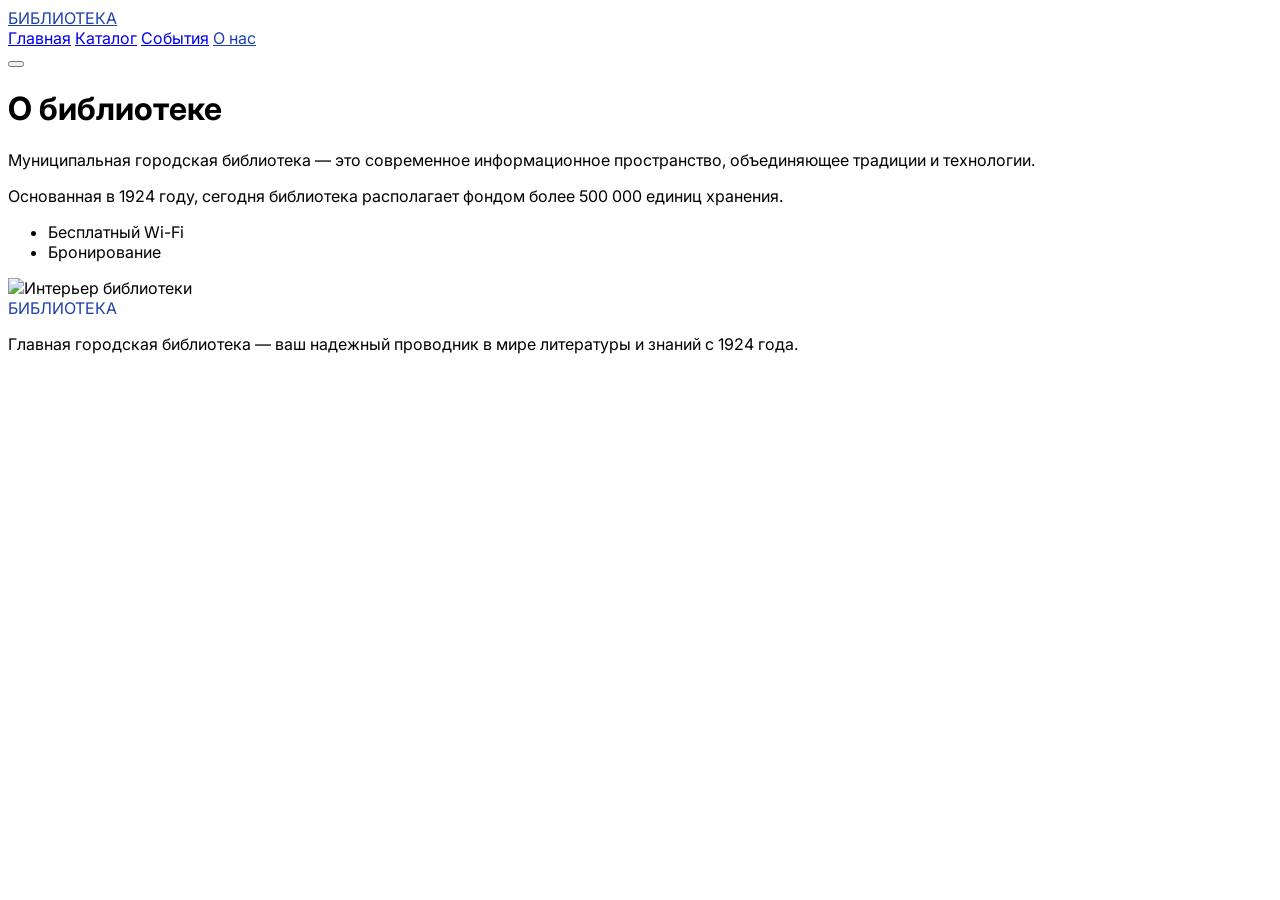
==== static_version/about.html @ 0072c672 "feat: Implement static pages for library portal Adds basic HTML structure and styling for the homepa" ====
<!DOCTYPE html>
<html lang="ru">
<head>
    <meta charset="UTF-8">
    <meta name="viewport" content="width=device-width, initial-scale=1.0">
    <title>О нас — Городская Библиотека</title>
    <script src="https://cdn.tailwindcss.com"></script>
    <script src="https://unpkg.com/lucide@latest"></script>
    <style>
        @import url('https://fonts.googleapis.com/css2?family=Inter:wght@400;600;700&display=swap');
        body { font-family: 'Inter', sans-serif; }
        .brand-blue { background-color: #1e40af; }
        .text-brand-blue { color: #1e40af; }
        .border-brand-blue { border-color: #1e40af; }
    </style>
</head>
<body class="bg-white min-h-screen flex flex-col">
    <nav class="border-b border-gray-100 py-4 px-6 bg-white sticky top-0 z-50">
        <div class="max-w-7xl mx-auto flex justify-between items-center">
            <a href="index.html" class="flex items-center gap-2 text-brand-blue font-bold text-xl">
                <i data-lucide="book"></i>
                <span>БИБЛИОТЕКА</span>
            </a>
            <div class="hidden md:flex gap-8 text-sm font-bold text-gray-600 uppercase tracking-wider">
                <a href="index.html" class="hover:text-brand-blue transition-colors">Главная</a>
                <a href="catalog.html" class="hover:text-brand-blue transition-colors">Каталог</a>
                <a href="events.html" class="hover:text-brand-blue transition-colors">События</a>
                <a href="about.html" class="text-brand-blue">О нас</a>
            </div>
            <button class="p-2 text-gray-400 hover:text-brand-blue transition-colors">
                <i data-lucide="user"></i>
            </button>
        </div>
    </nav>

    <main class="flex-grow py-8 px-4 max-w-7xl mx-auto">
        <div class="grid md:grid-cols-2 gap-8 items-start">
            <div>
                <h1 class="text-2xl font-bold text-gray-900 mb-4">О библиотеке</h1>
                <div class="space-y-3 text-sm text-gray-600 leading-relaxed">
                    <p>Муниципальная городская библиотека — это современное информационное пространство, объединяющее традиции и технологии.</p>
                    <p>Основанная в 1924 году, сегодня библиотека располагает фондом более 500 000 единиц хранения.</p>
                </div>
                <div class="mt-6 p-4 bg-blue-50 rounded-lg border border-blue-100">
                    <ul class="grid grid-cols-2 gap-3">
                        <li class="flex items-center gap-2 text-[10px] text-gray-700 font-bold uppercase">
                            <div class="w-1 h-1 bg-brand-blue rounded-full"></div>
                            Бесплатный Wi-Fi
                        </li>
                        <li class="flex items-center gap-2 text-[10px] text-gray-700 font-bold uppercase">
                            <div class="w-1 h-1 bg-brand-blue rounded-full"></div>
                            Бронирование
                        </li>
                    </ul>
                </div>
            </div>
            <div class="relative">
                <img src="https://picsum.photos/seed/lib-interior/800/600" alt="Интерьер библиотеки" class="rounded-lg shadow-lg border border-gray-200">
            </div>
        </div>
    </main>

    <footer class="bg-white border-t border-gray-100 py-10 px-6 mt-auto">
        <div class="max-w-7xl mx-auto grid grid-cols-1 md:grid-cols-4 gap-10">
            <div class="col-span-1 md:col-span-2">
                <div class="flex items-center gap-2 text-brand-blue font-bold text-xl mb-4">
                    <i data-lucide="book"></i>
                    <span>БИБЛИОТЕКА</span>
                </div>
                <p class="text-sm text-gray-500 max-w-sm">Главная городская библиотека — ваш надежный проводник в мире литературы и знаний с 1924 года.</p>
            </div>
        </div>
    </footer>

    <script>
        lucide.createIcons();
    </script>
</body>
</html>
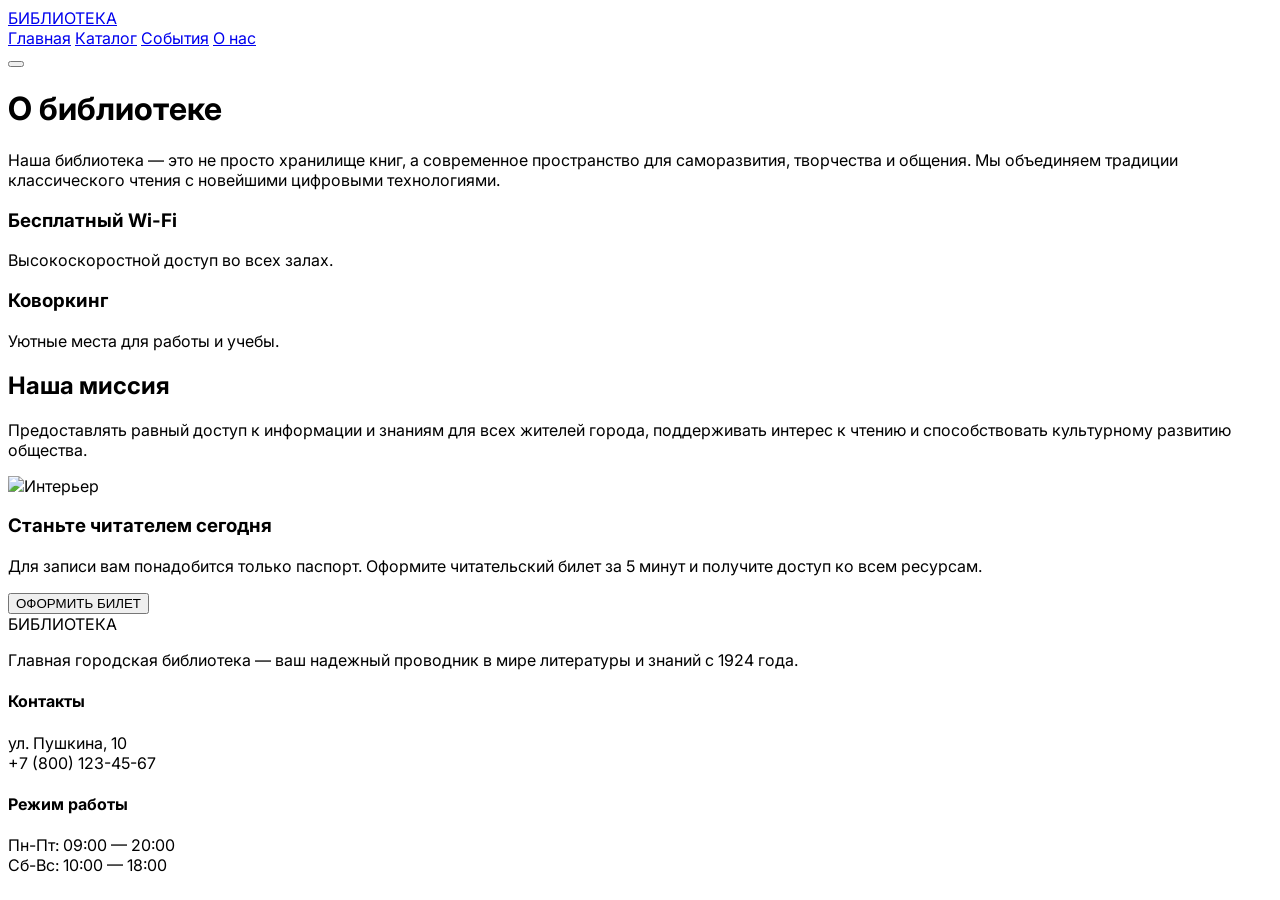
==== commit f653632a: "feat: Use explicit color codes for branding Replaces custom CSS classes with direct Tailwind color u" ====
--- a/static_version/about.html
+++ b/static_version/about.html
@@ -9,65 +9,84 @@
     <style>
         @import url('https://fonts.googleapis.com/css2?family=Inter:wght@400;600;700&display=swap');
         body { font-family: 'Inter', sans-serif; }
-        .brand-blue { background-color: #1e40af; }
-        .text-brand-blue { color: #1e40af; }
-        .border-brand-blue { border-color: #1e40af; }
     </style>
 </head>
 <body class="bg-white min-h-screen flex flex-col">
     <nav class="border-b border-gray-100 py-4 px-6 bg-white sticky top-0 z-50">
-        <div class="max-w-7xl mx-auto flex justify-between items-center">
-            <a href="index.html" class="flex items-center gap-2 text-brand-blue font-bold text-xl">
+        <div class="max-w-full lg:px-12 mx-auto flex justify-between items-center">
+            <a href="index.html" class="flex items-center gap-2 text-[#1e40af] font-bold text-xl">
                 <i data-lucide="book"></i>
                 <span>БИБЛИОТЕКА</span>
             </a>
             <div class="hidden md:flex gap-8 text-sm font-bold text-gray-600 uppercase tracking-wider">
-                <a href="index.html" class="hover:text-brand-blue transition-colors">Главная</a>
-                <a href="catalog.html" class="hover:text-brand-blue transition-colors">Каталог</a>
-                <a href="events.html" class="hover:text-brand-blue transition-colors">События</a>
-                <a href="about.html" class="text-brand-blue">О нас</a>
+                <a href="index.html" class="hover:text-[#1e40af] transition-colors">Главная</a>
+                <a href="catalog.html" class="hover:text-[#1e40af] transition-colors">Каталог</a>
+                <a href="events.html" class="hover:text-[#1e40af] transition-colors">События</a>
+                <a href="about.html" class="text-[#1e40af]">О нас</a>
             </div>
-            <button class="p-2 text-gray-400 hover:text-brand-blue transition-colors">
+            <button class="p-2 text-gray-400 hover:text-[#1e40af] transition-colors">
                 <i data-lucide="user"></i>
             </button>
         </div>
     </nav>
 
-    <main class="flex-grow py-8 px-4 max-w-7xl mx-auto">
-        <div class="grid md:grid-cols-2 gap-8 items-start">
+    <main class="flex-grow py-8 px-4 max-w-full lg:px-12 mx-auto">
+        <div class="grid md:grid-cols-2 gap-12 items-start">
             <div>
-                <h1 class="text-2xl font-bold text-gray-900 mb-4">О библиотеке</h1>
-                <div class="space-y-3 text-sm text-gray-600 leading-relaxed">
-                    <p>Муниципальная городская библиотека — это современное информационное пространство, объединяющее традиции и технологии.</p>
-                    <p>Основанная в 1924 году, сегодня библиотека располагает фондом более 500 000 единиц хранения.</p>
+                <h1 class="text-3xl font-bold text-gray-900 mb-6">О библиотеке</h1>
+                <p class="text-gray-600 mb-6 leading-relaxed">
+                    Наша библиотека — это не просто хранилище книг, а современное пространство для саморазвития, творчества и общения. Мы объединяем традиции классического чтения с новейшими цифровыми технологиями.
+                </p>
+                <div class="grid grid-cols-2 gap-6 mb-8">
+                    <div class="p-4 bg-gray-50 rounded-lg border border-gray-100">
+                        <div class="text-[#1e40af] mb-2"><i data-lucide="wifi" size="24"></i></div>
+                        <h3 class="font-bold text-gray-900 text-sm mb-1">Бесплатный Wi-Fi</h3>
+                        <p class="text-xs text-gray-500">Высокоскоростной доступ во всех залах.</p>
+                    </div>
+                    <div class="p-4 bg-gray-50 rounded-lg border border-gray-100">
+                        <div class="text-[#1e40af] mb-2"><i data-lucide="coffee" size="24"></i></div>
+                        <h3 class="font-bold text-gray-900 text-sm mb-1">Коворкинг</h3>
+                        <p class="text-xs text-gray-500">Уютные места для работы и учебы.</p>
+                    </div>
                 </div>
-                <div class="mt-6 p-4 bg-blue-50 rounded-lg border border-blue-100">
-                    <ul class="grid grid-cols-2 gap-3">
-                        <li class="flex items-center gap-2 text-[10px] text-gray-700 font-bold uppercase">
-                            <div class="w-1 h-1 bg-brand-blue rounded-full"></div>
-                            Бесплатный Wi-Fi
-                        </li>
-                        <li class="flex items-center gap-2 text-[10px] text-gray-700 font-bold uppercase">
-                            <div class="w-1 h-1 bg-brand-blue rounded-full"></div>
-                            Бронирование
-                        </li>
-                    </ul>
+                <h2 class="text-xl font-bold text-gray-900 mb-4">Наша миссия</h2>
+                <p class="text-gray-600 leading-relaxed">
+                    Предоставлять равный доступ к информации и знаниям для всех жителей города, поддерживать интерес к чтению и способствовать культурному развитию общества.
+                </p>
+            </div>
+            <div class="space-y-6">
+                <img src="https://picsum.photos/seed/library-interior/800/600" alt="Интерьер" class="rounded-xl shadow-lg w-full object-cover aspect-video">
+                <div class="bg-[#1e40af] text-white p-8 rounded-xl">
+                    <h3 class="text-xl font-bold mb-4">Станьте читателем сегодня</h3>
+                    <p class="text-blue-100 mb-6 text-sm">Для записи вам понадобится только паспорт. Оформите читательский билет за 5 минут и получите доступ ко всем ресурсам.</p>
+                    <button class="bg-white text-[#1e40af] px-6 py-2 rounded font-bold text-sm hover:bg-blue-50 transition-colors">ОФОРМИТЬ БИЛЕТ</button>
                 </div>
-            </div>
-            <div class="relative">
-                <img src="https://picsum.photos/seed/lib-interior/800/600" alt="Интерьер библиотеки" class="rounded-lg shadow-lg border border-gray-200">
             </div>
         </div>
     </main>
 
-    <footer class="bg-white border-t border-gray-100 py-10 px-6 mt-auto">
-        <div class="max-w-7xl mx-auto grid grid-cols-1 md:grid-cols-4 gap-10">
+    <footer class="bg-white border-t border-gray-100 py-10 px-6">
+        <div class="max-w-full lg:px-12 mx-auto grid grid-cols-1 md:grid-cols-4 gap-10">
             <div class="col-span-1 md:col-span-2">
-                <div class="flex items-center gap-2 text-brand-blue font-bold text-xl mb-4">
+                <div class="flex items-center gap-2 text-[#1e40af] font-bold text-xl mb-4">
                     <i data-lucide="book"></i>
                     <span>БИБЛИОТЕКА</span>
                 </div>
                 <p class="text-sm text-gray-500 max-w-sm">Главная городская библиотека — ваш надежный проводник в мире литературы и знаний с 1924 года.</p>
+            </div>
+            <div>
+                <h4 class="font-bold text-gray-900 mb-4 text-xs uppercase tracking-widest">Контакты</h4>
+                <div class="space-y-2 text-sm text-gray-600">
+                    <div class="flex items-center gap-2"><i data-lucide="map-pin" size="14"></i> ул. Пушкина, 10</div>
+                    <div class="flex items-center gap-2"><i data-lucide="phone" size="14"></i> +7 (800) 123-45-67</div>
+                </div>
+            </div>
+            <div>
+                <h4 class="font-bold text-gray-900 mb-4 text-xs uppercase tracking-widest">Режим работы</h4>
+                <div class="text-sm text-gray-600">
+                    Пн-Пт: 09:00 — 20:00<br>
+                    Сб-Вс: 10:00 — 18:00
+                </div>
             </div>
         </div>
     </footer>
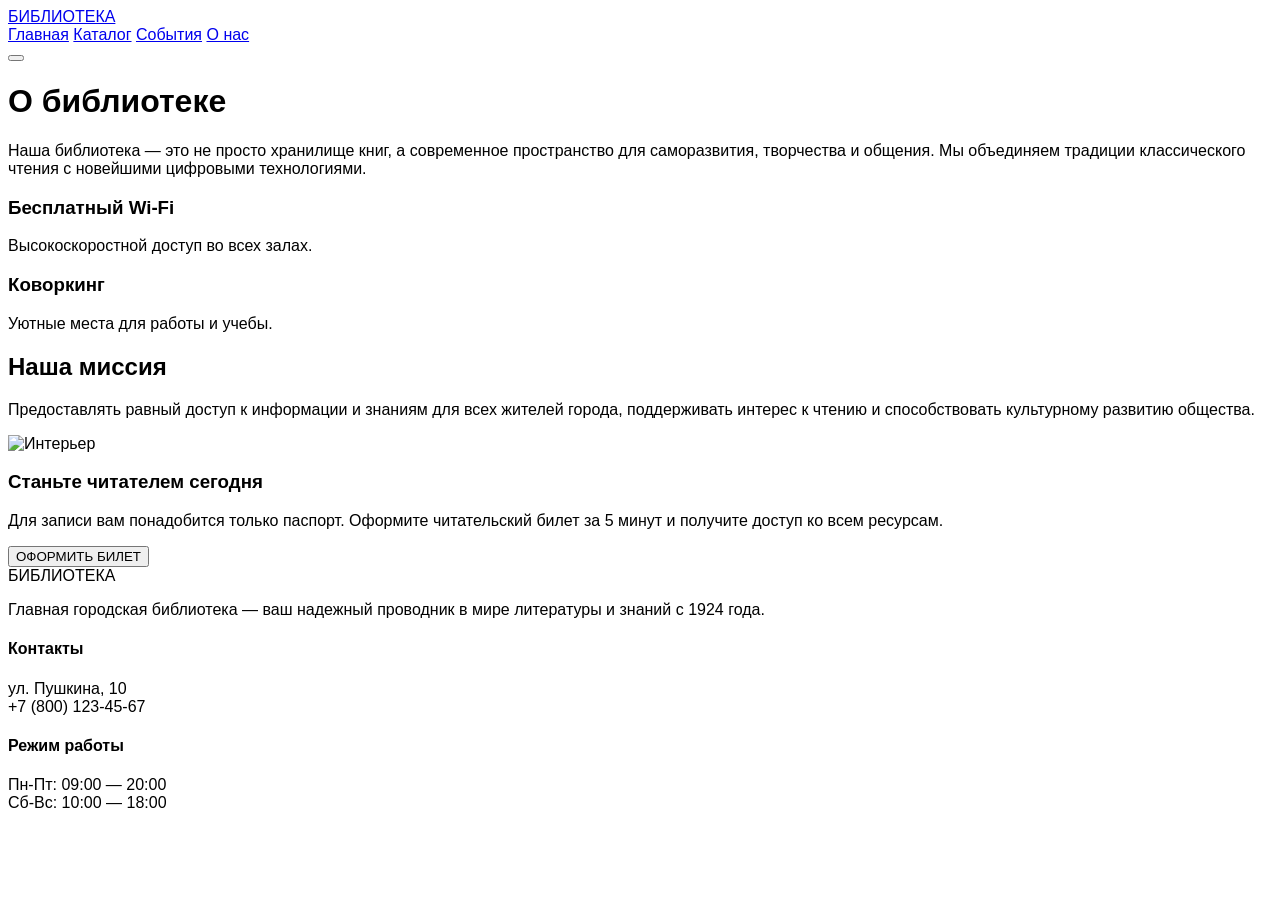
==== commit 491f4e58: "refactor: Change default font to Segoe UI Replaced the "Inter" font with "Segoe UI" across the appli" ====
--- a/static_version/about.html
+++ b/static_version/about.html
@@ -7,8 +7,7 @@
     <script src="https://cdn.tailwindcss.com"></script>
     <script src="https://unpkg.com/lucide@latest"></script>
     <style>
-        @import url('https://fonts.googleapis.com/css2?family=Inter:wght@400;600;700&display=swap');
-        body { font-family: 'Inter', sans-serif; }
+        body { font-family: 'Segoe UI', Tahoma, Geneva, Verdana, sans-serif; }
     </style>
 </head>
 <body class="bg-white min-h-screen flex flex-col">
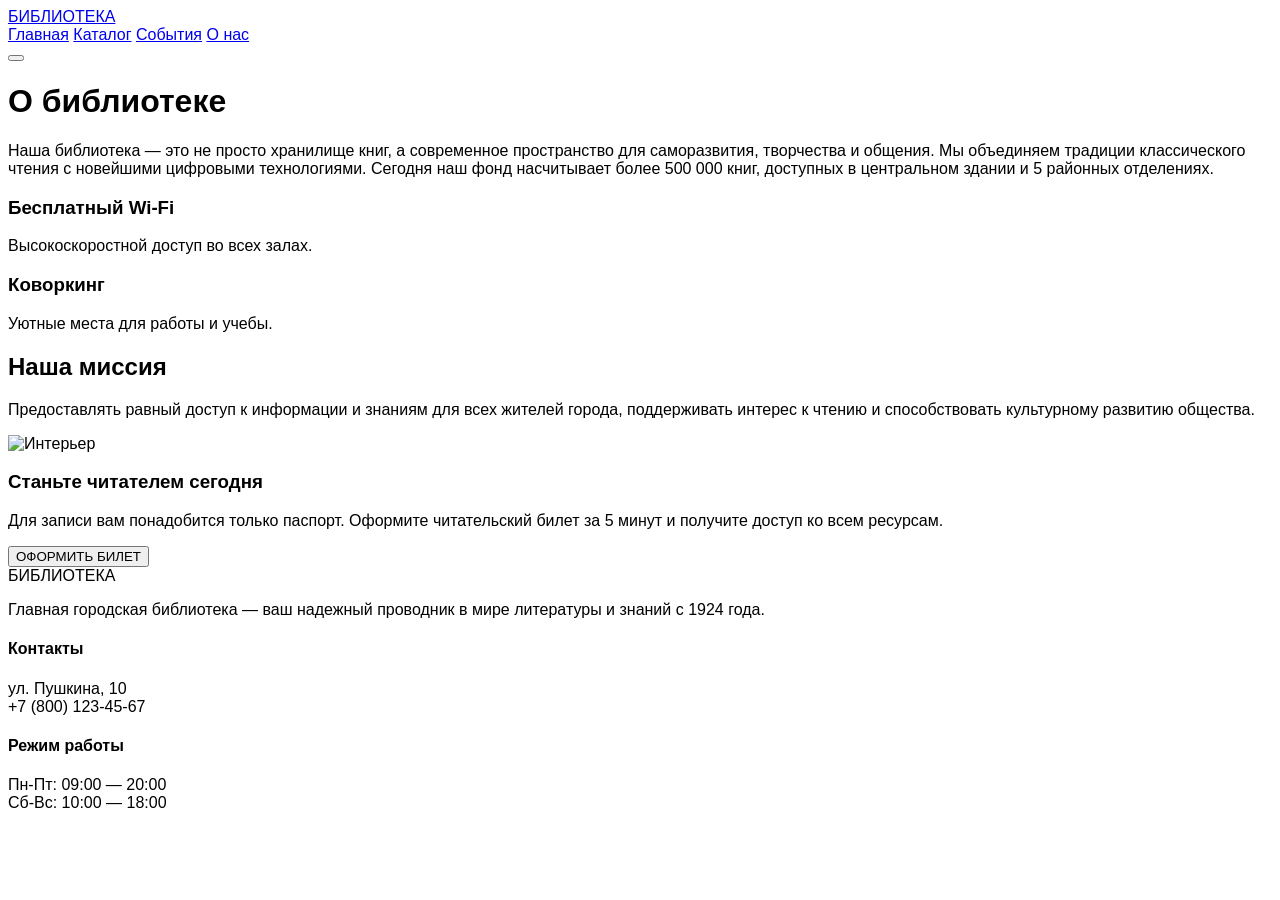
==== commit b3c7a7ea: "feat: Update library statistics and content Updates the number of library branches from 12 to 6 and " ====
--- a/static_version/about.html
+++ b/static_version/about.html
@@ -34,7 +34,7 @@
             <div>
                 <h1 class="text-3xl font-bold text-gray-900 mb-6">О библиотеке</h1>
                 <p class="text-gray-600 mb-6 leading-relaxed">
-                    Наша библиотека — это не просто хранилище книг, а современное пространство для саморазвития, творчества и общения. Мы объединяем традиции классического чтения с новейшими цифровыми технологиями.
+                    Наша библиотека — это не просто хранилище книг, а современное пространство для саморазвития, творчества и общения. Мы объединяем традиции классического чтения с новейшими цифровыми технологиями. Сегодня наш фонд насчитывает более 500 000 книг, доступных в центральном здании и 5 районных отделениях.
                 </p>
                 <div class="grid grid-cols-2 gap-6 mb-8">
                     <div class="p-4 bg-gray-50 rounded-lg border border-gray-100">
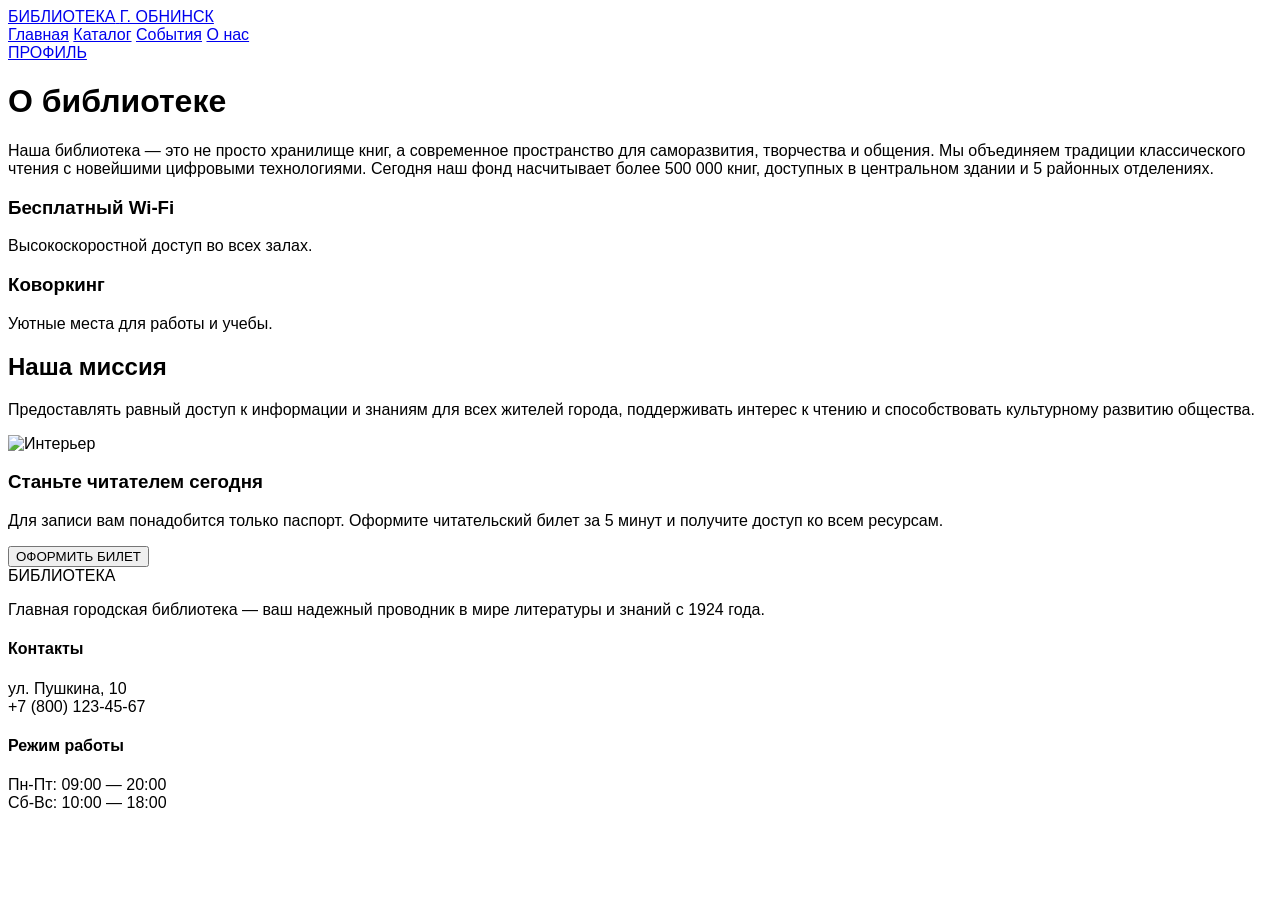
==== commit de32d8cc: "feat: Improve navigation styling and responsiveness Updates the styling of navigation links and the " ====
--- a/static_version/about.html
+++ b/static_version/about.html
@@ -15,17 +15,23 @@
         <div class="max-w-full lg:px-12 mx-auto flex justify-between items-center">
             <a href="index.html" class="flex items-center gap-2 text-[#1e40af] font-bold text-xl">
                 <i data-lucide="book"></i>
-                <span>БИБЛИОТЕКА</span>
+                <div class="flex flex-col">
+                    <span class="text-lg font-bold leading-none">БИБЛИОТЕКА</span>
+                    <span class="text-[10px] font-medium leading-none text-gray-500 uppercase tracking-tighter">Г. ОБНИНСК</span>
+                </div>
             </a>
-            <div class="hidden md:flex gap-8 text-sm font-bold text-gray-600 uppercase tracking-wider">
+            <div class="hidden md:flex gap-8 text-[10px] font-bold text-gray-600 uppercase tracking-widest">
                 <a href="index.html" class="hover:text-[#1e40af] transition-colors">Главная</a>
                 <a href="catalog.html" class="hover:text-[#1e40af] transition-colors">Каталог</a>
                 <a href="events.html" class="hover:text-[#1e40af] transition-colors">События</a>
                 <a href="about.html" class="text-[#1e40af]">О нас</a>
             </div>
-            <button class="p-2 text-gray-400 hover:text-[#1e40af] transition-colors">
-                <i data-lucide="user"></i>
-            </button>
+            <div class="flex items-center gap-4">
+                <a href="profile.html" class="flex items-center gap-2 text-[10px] font-bold text-[#1e40af] hover:underline">
+                    <i data-lucide="user" size="16"></i>
+                    <span>ПРОФИЛЬ</span>
+                </a>
+            </div>
         </div>
     </nav>
 
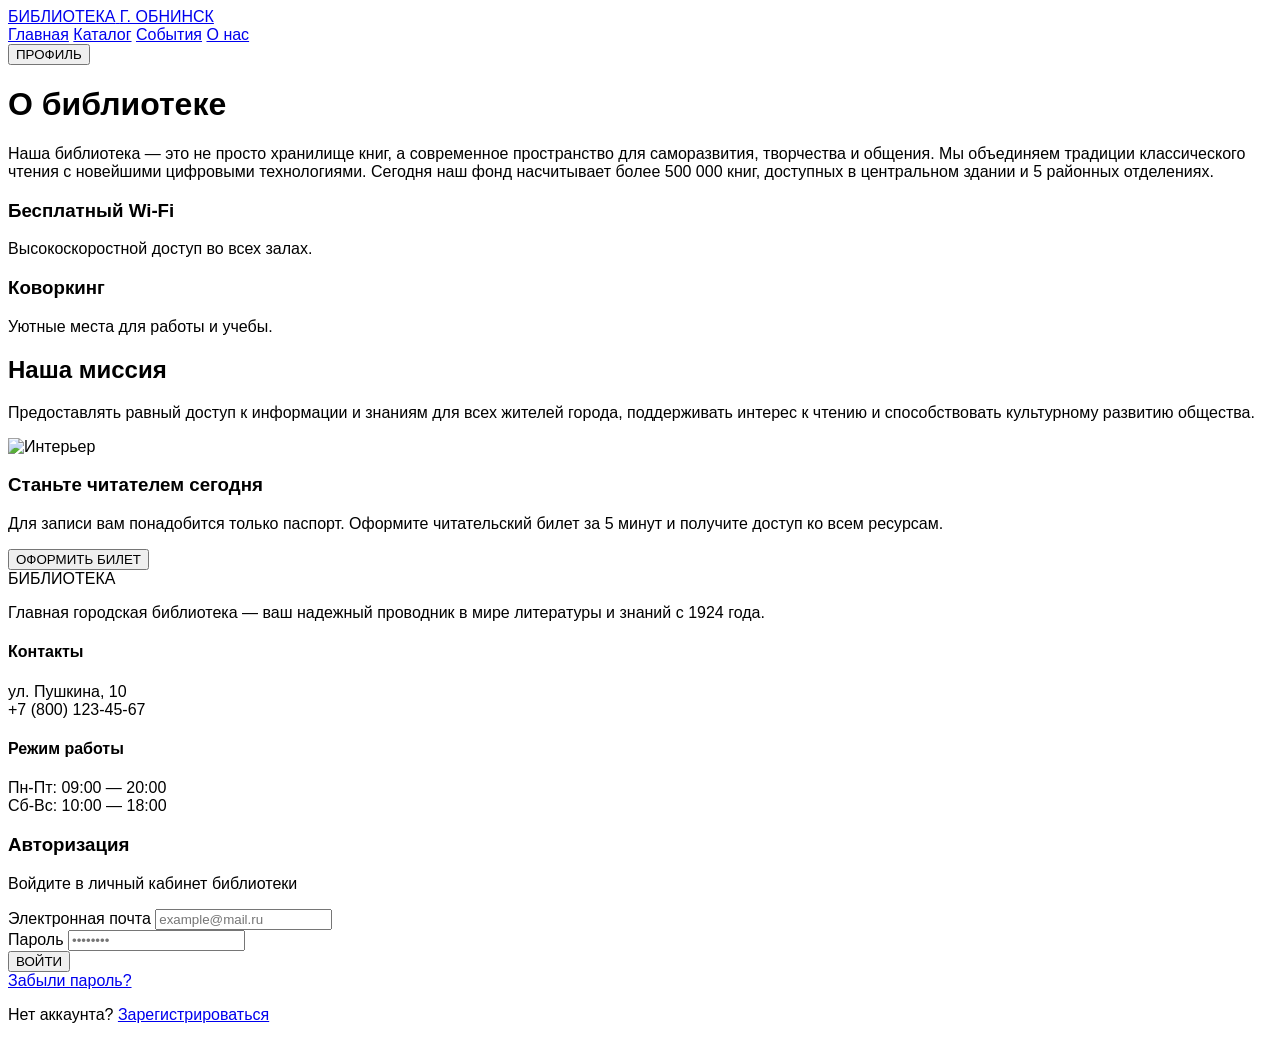
==== commit c4b50846: "feat: Implement authentication modal Replaces static "PROFILE" links with buttons that trigger an au" ====
--- a/static_version/about.html
+++ b/static_version/about.html
@@ -27,10 +27,10 @@
                 <a href="about.html" class="text-[#1e40af]">О нас</a>
             </div>
             <div class="flex items-center gap-4">
-                <a href="profile.html" class="flex items-center gap-2 text-[10px] font-bold text-[#1e40af] hover:underline">
+                <button onclick="openAuthModal()" class="flex items-center gap-2 text-[10px] font-bold text-[#1e40af] hover:underline">
                     <i data-lucide="user" size="16"></i>
                     <span>ПРОФИЛЬ</span>
-                </a>
+                </button>
             </div>
         </div>
     </nav>
@@ -96,8 +96,47 @@
         </div>
     </footer>
 
+    <!-- Модальное окно: Авторизация -->
+    <div id="auth-modal" class="fixed inset-0 z-[100] hidden flex items-center justify-center p-4">
+        <div class="absolute inset-0 bg-black/60 backdrop-blur-sm" onclick="closeAuthModal()"></div>
+        <div class="relative bg-white w-full max-w-md rounded-3xl shadow-2xl overflow-hidden animate-in fade-in zoom-in duration-300">
+            <div class="bg-[#1e40af] p-8 text-white text-center">
+                <div class="w-16 h-16 bg-white/20 rounded-full flex items-center justify-center mx-auto mb-4 border-2 border-white/30">
+                    <i data-lucide="lock" size="32"></i>
+                </div>
+                <h3 class="text-2xl font-bold">Авторизация</h3>
+                <p class="text-xs text-blue-100 opacity-80 mt-1">Войдите в личный кабинет библиотеки</p>
+            </div>
+            <div class="p-8 space-y-4">
+                <div>
+                    <label class="block text-[10px] font-bold text-gray-400 uppercase mb-1">Электронная почта</label>
+                    <input type="email" placeholder="example@mail.ru" class="w-full px-4 py-3 rounded-xl bg-gray-50 border border-gray-100 outline-none focus:ring-2 ring-blue-500/20 transition-all text-sm">
+                </div>
+                <div>
+                    <label class="block text-[10px] font-bold text-gray-400 uppercase mb-1">Пароль</label>
+                    <input type="password" placeholder="••••••••" class="w-full px-4 py-3 rounded-xl bg-gray-50 border border-gray-100 outline-none focus:ring-2 ring-blue-500/20 transition-all text-sm">
+                </div>
+                <button onclick="window.location.href='profile.html'" class="w-full py-4 bg-[#1e40af] text-white rounded-xl font-bold text-xs uppercase tracking-widest hover:bg-blue-800 transition-all shadow-lg shadow-blue-100">ВОЙТИ</button>
+                <div class="text-center">
+                    <a href="#" class="text-[10px] font-bold text-gray-400 hover:text-[#1e40af] transition-colors uppercase tracking-widest">Забыли пароль?</a>
+                </div>
+                <div class="pt-4 border-t border-gray-100 text-center">
+                    <p class="text-[10px] text-gray-400 uppercase tracking-widest">Нет аккаунта? <a href="#" class="text-[#1e40af] font-bold hover:underline">Зарегистрироваться</a></p>
+                </div>
+            </div>
+        </div>
+    </div>
+
     <script>
         lucide.createIcons();
+
+        function openAuthModal() {
+            document.getElementById('auth-modal').classList.remove('hidden');
+        }
+
+        function closeAuthModal() {
+            document.getElementById('auth-modal').classList.add('hidden');
+        }
     </script>
 </body>
 </html>
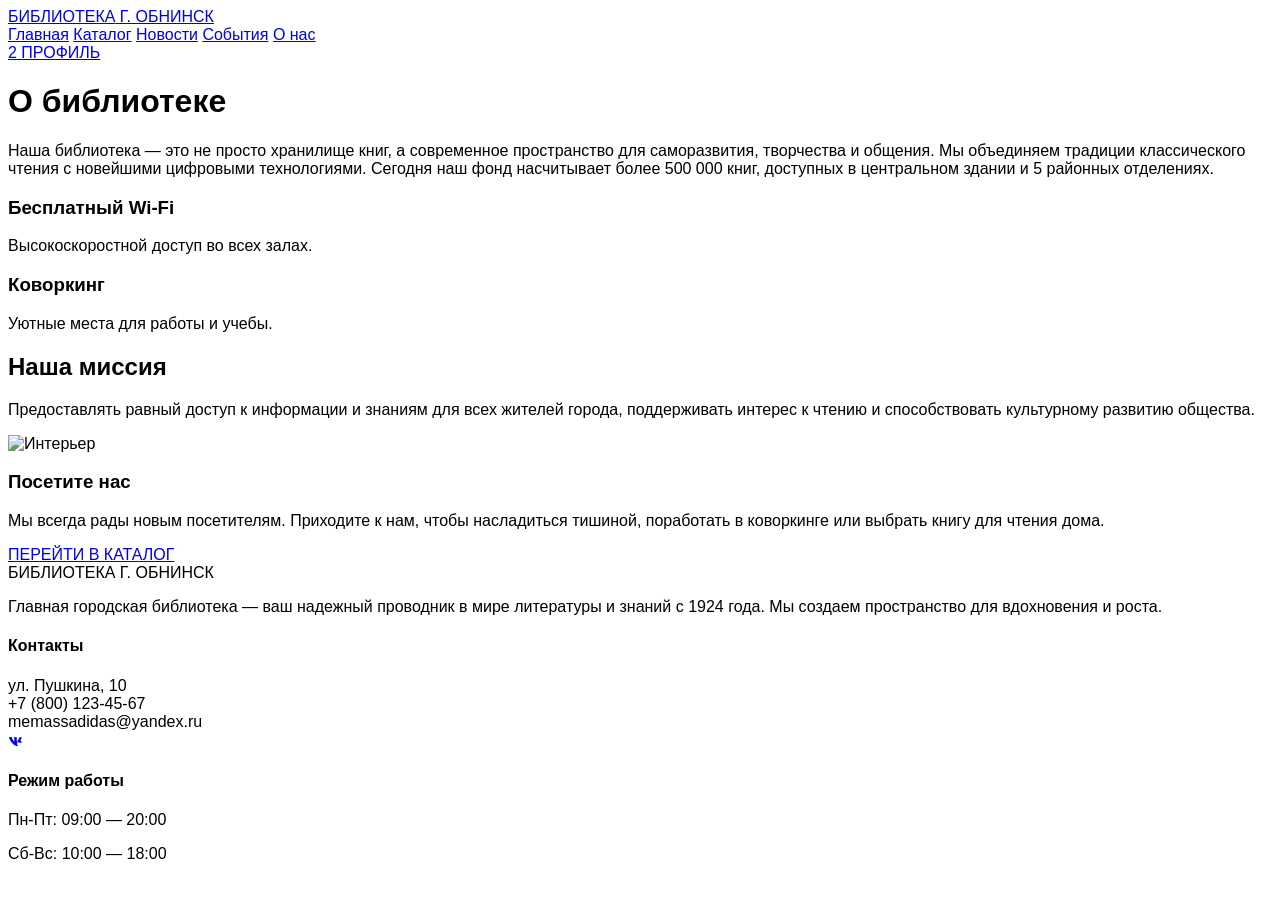
==== commit 2906f805: "feat: Add news section and page Introduces a new "News" section to the website. This includes: - A n" ====
--- a/static_version/about.html
+++ b/static_version/about.html
@@ -23,14 +23,19 @@
             <div class="hidden md:flex gap-8 text-[10px] font-bold text-gray-600 uppercase tracking-widest">
                 <a href="index.html" class="hover:text-[#1e40af] transition-colors">Главная</a>
                 <a href="catalog.html" class="hover:text-[#1e40af] transition-colors">Каталог</a>
+                <a href="news.html" class="hover:text-[#1e40af] transition-colors">Новости</a>
                 <a href="events.html" class="hover:text-[#1e40af] transition-colors">События</a>
                 <a href="about.html" class="text-[#1e40af]">О нас</a>
             </div>
             <div class="flex items-center gap-4">
-                <button onclick="openAuthModal()" class="flex items-center gap-2 text-[10px] font-bold text-[#1e40af] hover:underline">
-                    <i data-lucide="user" size="16"></i>
+                <a href="cart.html" class="relative p-2 text-gray-600 hover:text-[#1e40af] transition-colors">
+                    <i data-lucide="shopping-cart" size="22"></i>
+                    <span class="absolute top-0 right-0 bg-red-500 text-white text-[10px] font-bold w-4 h-4 rounded-full flex items-center justify-center">2</span>
+                </a>
+                <a href="profile.html" class="flex items-center gap-2 text-[10px] font-bold text-gray-600 hover:text-[#1e40af] transition-colors">
+                    <i data-lucide="user" size="20"></i>
                     <span>ПРОФИЛЬ</span>
-                </button>
+                </a>
             </div>
         </div>
     </nav>
@@ -61,82 +66,55 @@
             </div>
             <div class="space-y-6">
                 <img src="https://picsum.photos/seed/library-interior/800/600" alt="Интерьер" class="rounded-xl shadow-lg w-full object-cover aspect-video">
-                <div class="bg-[#1e40af] text-white p-8 rounded-xl">
-                    <h3 class="text-xl font-bold mb-4">Станьте читателем сегодня</h3>
-                    <p class="text-blue-100 mb-6 text-sm">Для записи вам понадобится только паспорт. Оформите читательский билет за 5 минут и получите доступ ко всем ресурсам.</p>
-                    <button class="bg-white text-[#1e40af] px-6 py-2 rounded font-bold text-sm hover:bg-blue-50 transition-colors">ОФОРМИТЬ БИЛЕТ</button>
+                <div class="bg-gray-50 border border-gray-100 p-8 rounded-xl">
+                    <h3 class="text-xl font-bold mb-4 text-gray-900">Посетите нас</h3>
+                    <p class="text-gray-600 mb-6 text-sm">Мы всегда рады новым посетителям. Приходите к нам, чтобы насладиться тишиной, поработать в коворкинге или выбрать книгу для чтения дома.</p>
+                    <a href="catalog.html" class="inline-block bg-[#1e40af] text-white px-6 py-2 rounded font-bold text-sm hover:bg-blue-800 transition-colors uppercase tracking-widest">ПЕРЕЙТИ В КАТАЛОГ</a>
                 </div>
             </div>
         </div>
     </main>
 
-    <footer class="bg-white border-t border-gray-100 py-10 px-6">
-        <div class="max-w-full lg:px-12 mx-auto grid grid-cols-1 md:grid-cols-4 gap-10">
+    <footer class="bg-white border-t border-gray-100 py-12 px-6">
+        <div class="max-w-full lg:px-12 mx-auto grid grid-cols-1 md:grid-cols-4 gap-12">
             <div class="col-span-1 md:col-span-2">
-                <div class="flex items-center gap-2 text-[#1e40af] font-bold text-xl mb-4">
+                <div class="flex items-center gap-2 text-[#1e40af] font-bold text-xl mb-6">
                     <i data-lucide="book"></i>
-                    <span>БИБЛИОТЕКА</span>
+                    <div class="flex flex-col">
+                        <span class="text-lg font-bold leading-none">БИБЛИОТЕКА</span>
+                        <span class="text-[10px] font-medium leading-none text-gray-500 uppercase tracking-tighter">Г. ОБНИНСК</span>
+                    </div>
                 </div>
-                <p class="text-sm text-gray-500 max-w-sm">Главная городская библиотека — ваш надежный проводник в мире литературы и знаний с 1924 года.</p>
+                <p class="text-sm text-gray-500 max-w-sm leading-relaxed">Главная городская библиотека — ваш надежный проводник в мире литературы и знаний с 1924 года. Мы создаем пространство для вдохновения и роста.</p>
             </div>
             <div>
-                <h4 class="font-bold text-gray-900 mb-4 text-xs uppercase tracking-widest">Контакты</h4>
-                <div class="space-y-2 text-sm text-gray-600">
-                    <div class="flex items-center gap-2"><i data-lucide="map-pin" size="14"></i> ул. Пушкина, 10</div>
-                    <div class="flex items-center gap-2"><i data-lucide="phone" size="14"></i> +7 (800) 123-45-67</div>
+                <h4 class="font-bold text-gray-900 mb-6 text-[10px] uppercase tracking-widest">Контакты</h4>
+                <div class="space-y-4 text-sm text-gray-600">
+                    <div class="flex items-center gap-3"><i data-lucide="map-pin" size="16" class="text-[#1e40af]"></i> ул. Пушкина, 10</div>
+                    <div class="flex items-center gap-3"><i data-lucide="phone" size="16" class="text-[#1e40af]"></i> +7 (800) 123-45-67</div>
+                    <div class="flex items-center gap-3"><i data-lucide="mail" size="16" class="text-[#1e40af]"></i> memassadidas@yandex.ru</div>
+                    <div class="flex gap-4 pt-4">
+                        <a href="https://t.me/your_tg" target="_blank" class="w-8 h-8 rounded-full bg-gray-50 flex items-center justify-center text-gray-400 hover:bg-[#1e40af] hover:text-white transition-all duration-300" title="Telegram"><i data-lucide="send" size="16"></i></a>
+                        <a href="https://vk.com/your_vk" target="_blank" class="w-8 h-8 rounded-full bg-gray-50 flex items-center justify-center text-gray-400 hover:bg-[#1e40af] hover:text-white transition-all duration-300" title="VK">
+                            <svg width="16" height="16" viewBox="0 0 24 24" fill="currentColor">
+                                <path d="M13.162 18.994c.609 0 .858-.406.858-.915v-2.217c0-.306.075-.456.258-.456.183 0 .483.15.975.645 1.074 1.08 1.488 1.515 2.493 1.515h2.133c.609 0 .916-.305.739-.9-.177-.595-1.162-1.635-1.635-2.133-.473-.498-.375-.675 0-1.275 0 0 1.59-2.235 1.755-3.015.09-.42-.09-.72-.69-.72h-2.133c-.51 0-.744.27-.87.57 0 0-1.08 2.64-2.61 4.35-.495.495-.72.645-.975.645-.128 0-.315-.15-.315-.585V10.134c0-.51-.147-.72-.57-.72h-3.345c-.315 0-.51.234-.51.456 0 .483.72.594.795 1.95v2.955c0 .645-.117.762-.372.762-.675 0-2.325-2.655-3.3-5.685-.195-.57-.39-.801-.9-.801H2.487c-.69 0-.825.324-.825.675 0 .63 1.185 3.735 3.9 7.53 2.58 3.6 6.21 5.535 9.51 5.535l.09-.015z"></path>
+                            </svg>
+                        </a>
+                    </div>
                 </div>
             </div>
             <div>
-                <h4 class="font-bold text-gray-900 mb-4 text-xs uppercase tracking-widest">Режим работы</h4>
-                <div class="text-sm text-gray-600">
-                    Пн-Пт: 09:00 — 20:00<br>
-                    Сб-Вс: 10:00 — 18:00
+                <h4 class="font-bold text-gray-900 mb-6 text-[10px] uppercase tracking-widest">Режим работы</h4>
+                <div class="text-sm text-gray-600 space-y-2">
+                    <p class="flex justify-between"><span>Пн-Пт:</span> <span class="font-medium text-gray-900">09:00 — 20:00</span></p>
+                    <p class="flex justify-between"><span>Сб-Вс:</span> <span class="font-medium text-gray-900">10:00 — 18:00</span></p>
                 </div>
             </div>
         </div>
     </footer>
 
-    <!-- Модальное окно: Авторизация -->
-    <div id="auth-modal" class="fixed inset-0 z-[100] hidden flex items-center justify-center p-4">
-        <div class="absolute inset-0 bg-black/60 backdrop-blur-sm" onclick="closeAuthModal()"></div>
-        <div class="relative bg-white w-full max-w-md rounded-3xl shadow-2xl overflow-hidden animate-in fade-in zoom-in duration-300">
-            <div class="bg-[#1e40af] p-8 text-white text-center">
-                <div class="w-16 h-16 bg-white/20 rounded-full flex items-center justify-center mx-auto mb-4 border-2 border-white/30">
-                    <i data-lucide="lock" size="32"></i>
-                </div>
-                <h3 class="text-2xl font-bold">Авторизация</h3>
-                <p class="text-xs text-blue-100 opacity-80 mt-1">Войдите в личный кабинет библиотеки</p>
-            </div>
-            <div class="p-8 space-y-4">
-                <div>
-                    <label class="block text-[10px] font-bold text-gray-400 uppercase mb-1">Электронная почта</label>
-                    <input type="email" placeholder="example@mail.ru" class="w-full px-4 py-3 rounded-xl bg-gray-50 border border-gray-100 outline-none focus:ring-2 ring-blue-500/20 transition-all text-sm">
-                </div>
-                <div>
-                    <label class="block text-[10px] font-bold text-gray-400 uppercase mb-1">Пароль</label>
-                    <input type="password" placeholder="••••••••" class="w-full px-4 py-3 rounded-xl bg-gray-50 border border-gray-100 outline-none focus:ring-2 ring-blue-500/20 transition-all text-sm">
-                </div>
-                <button onclick="window.location.href='profile.html'" class="w-full py-4 bg-[#1e40af] text-white rounded-xl font-bold text-xs uppercase tracking-widest hover:bg-blue-800 transition-all shadow-lg shadow-blue-100">ВОЙТИ</button>
-                <div class="text-center">
-                    <a href="#" class="text-[10px] font-bold text-gray-400 hover:text-[#1e40af] transition-colors uppercase tracking-widest">Забыли пароль?</a>
-                </div>
-                <div class="pt-4 border-t border-gray-100 text-center">
-                    <p class="text-[10px] text-gray-400 uppercase tracking-widest">Нет аккаунта? <a href="#" class="text-[#1e40af] font-bold hover:underline">Зарегистрироваться</a></p>
-                </div>
-            </div>
-        </div>
-    </div>
-
     <script>
         lucide.createIcons();
-
-        function openAuthModal() {
-            document.getElementById('auth-modal').classList.remove('hidden');
-        }
-
-        function closeAuthModal() {
-            document.getElementById('auth-modal').classList.add('hidden');
-        }
     </script>
 </body>
 </html>
